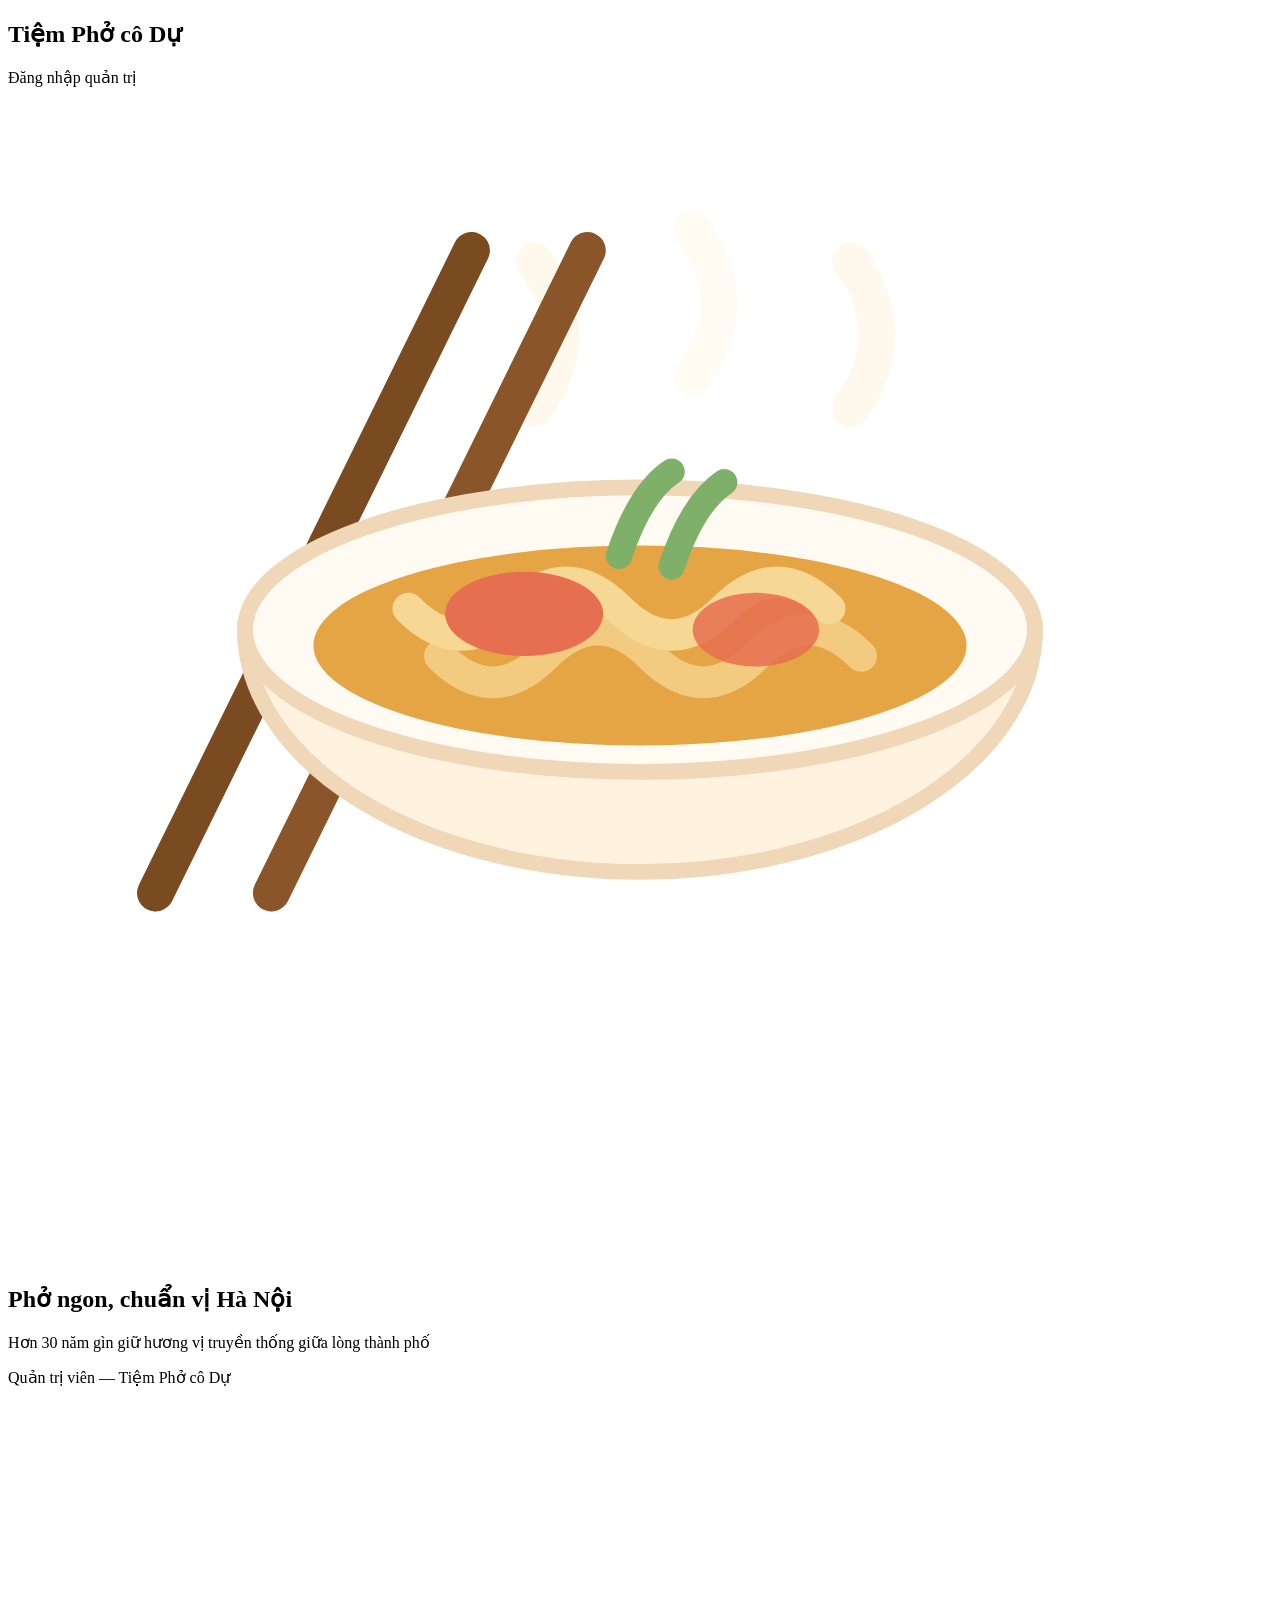
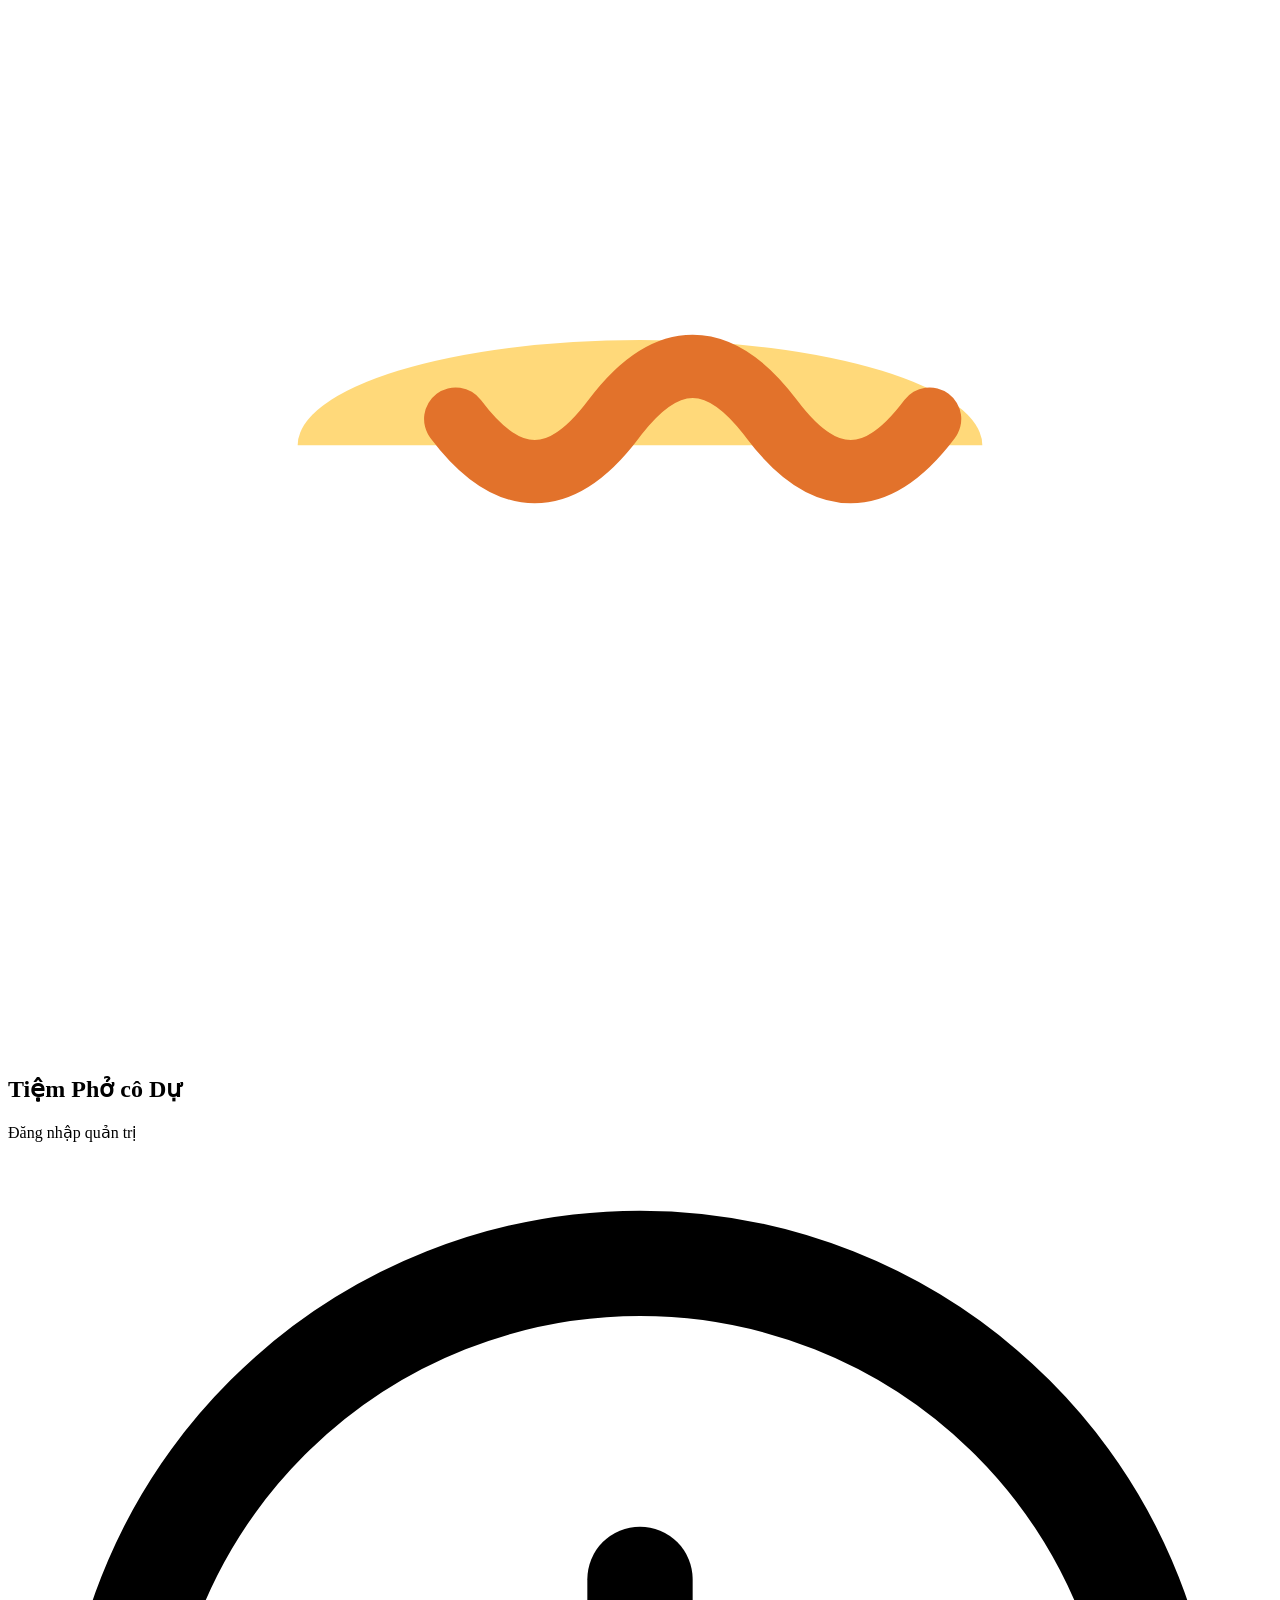
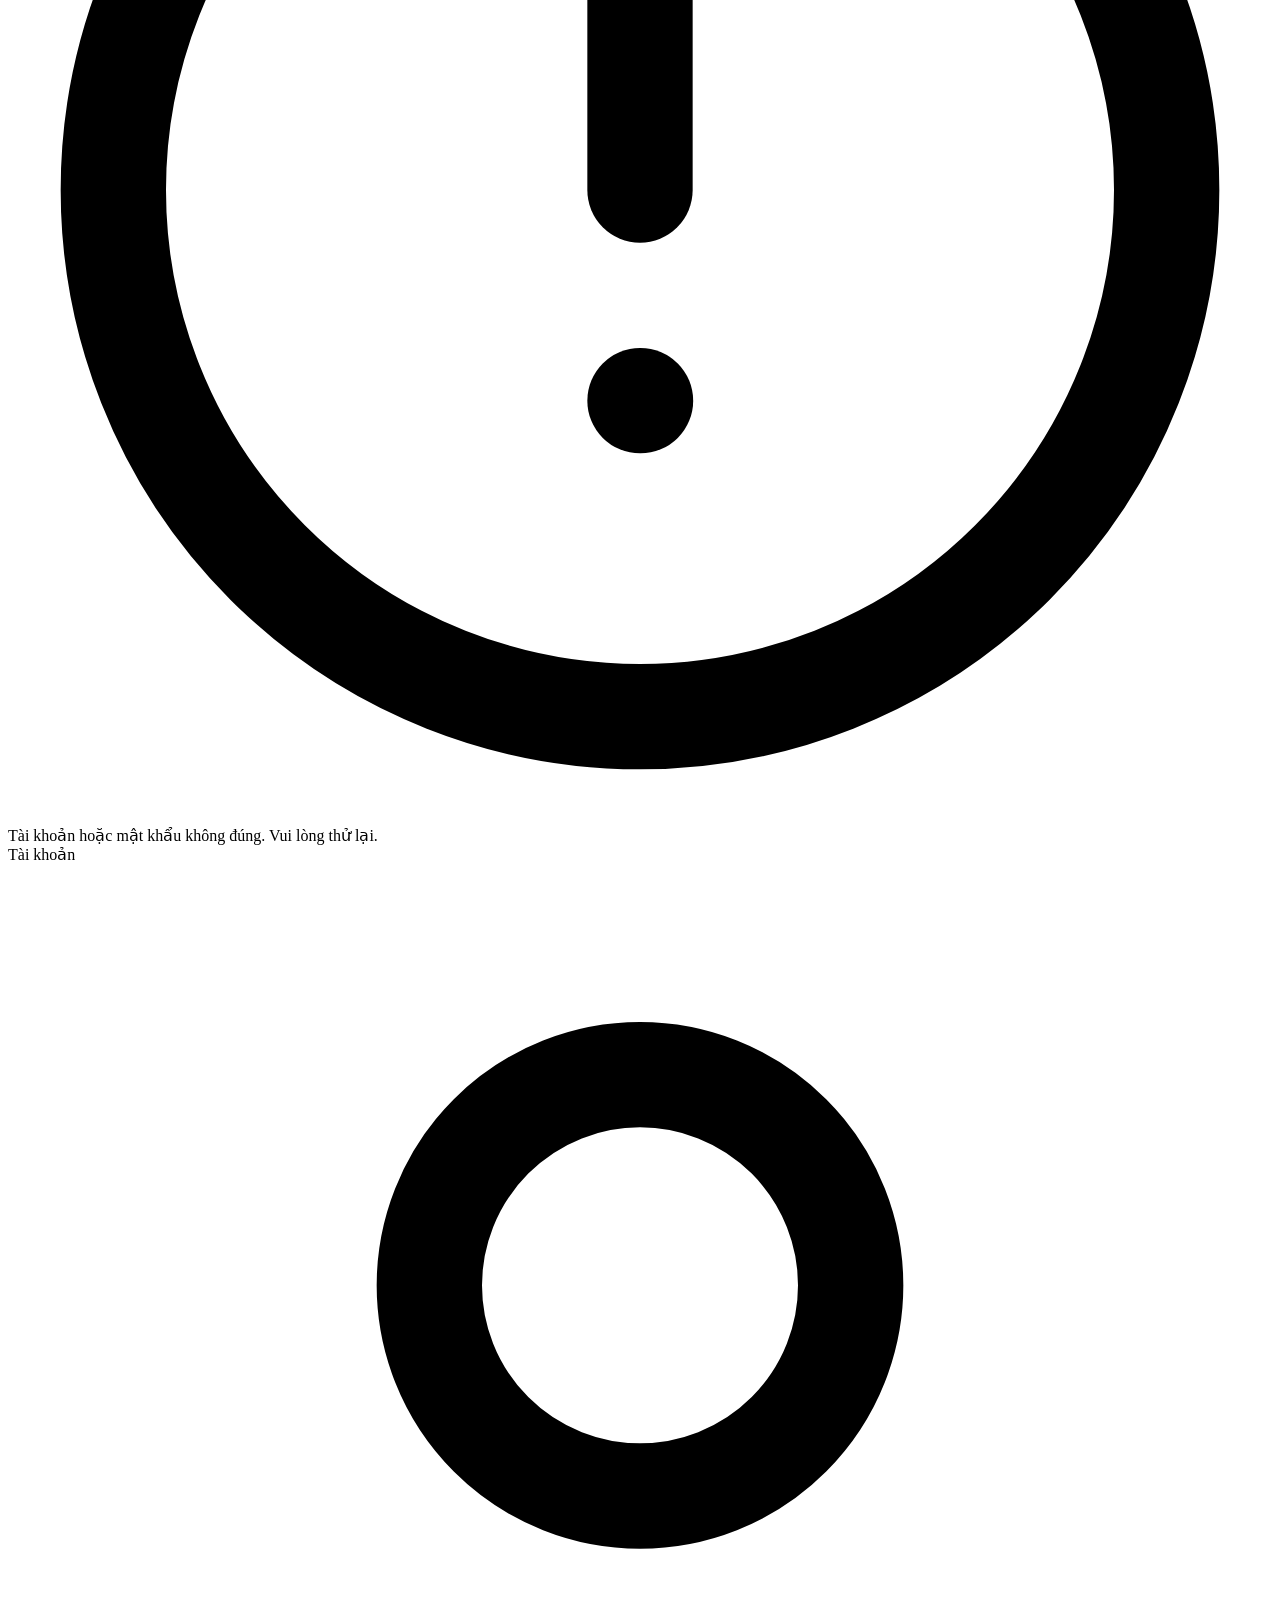
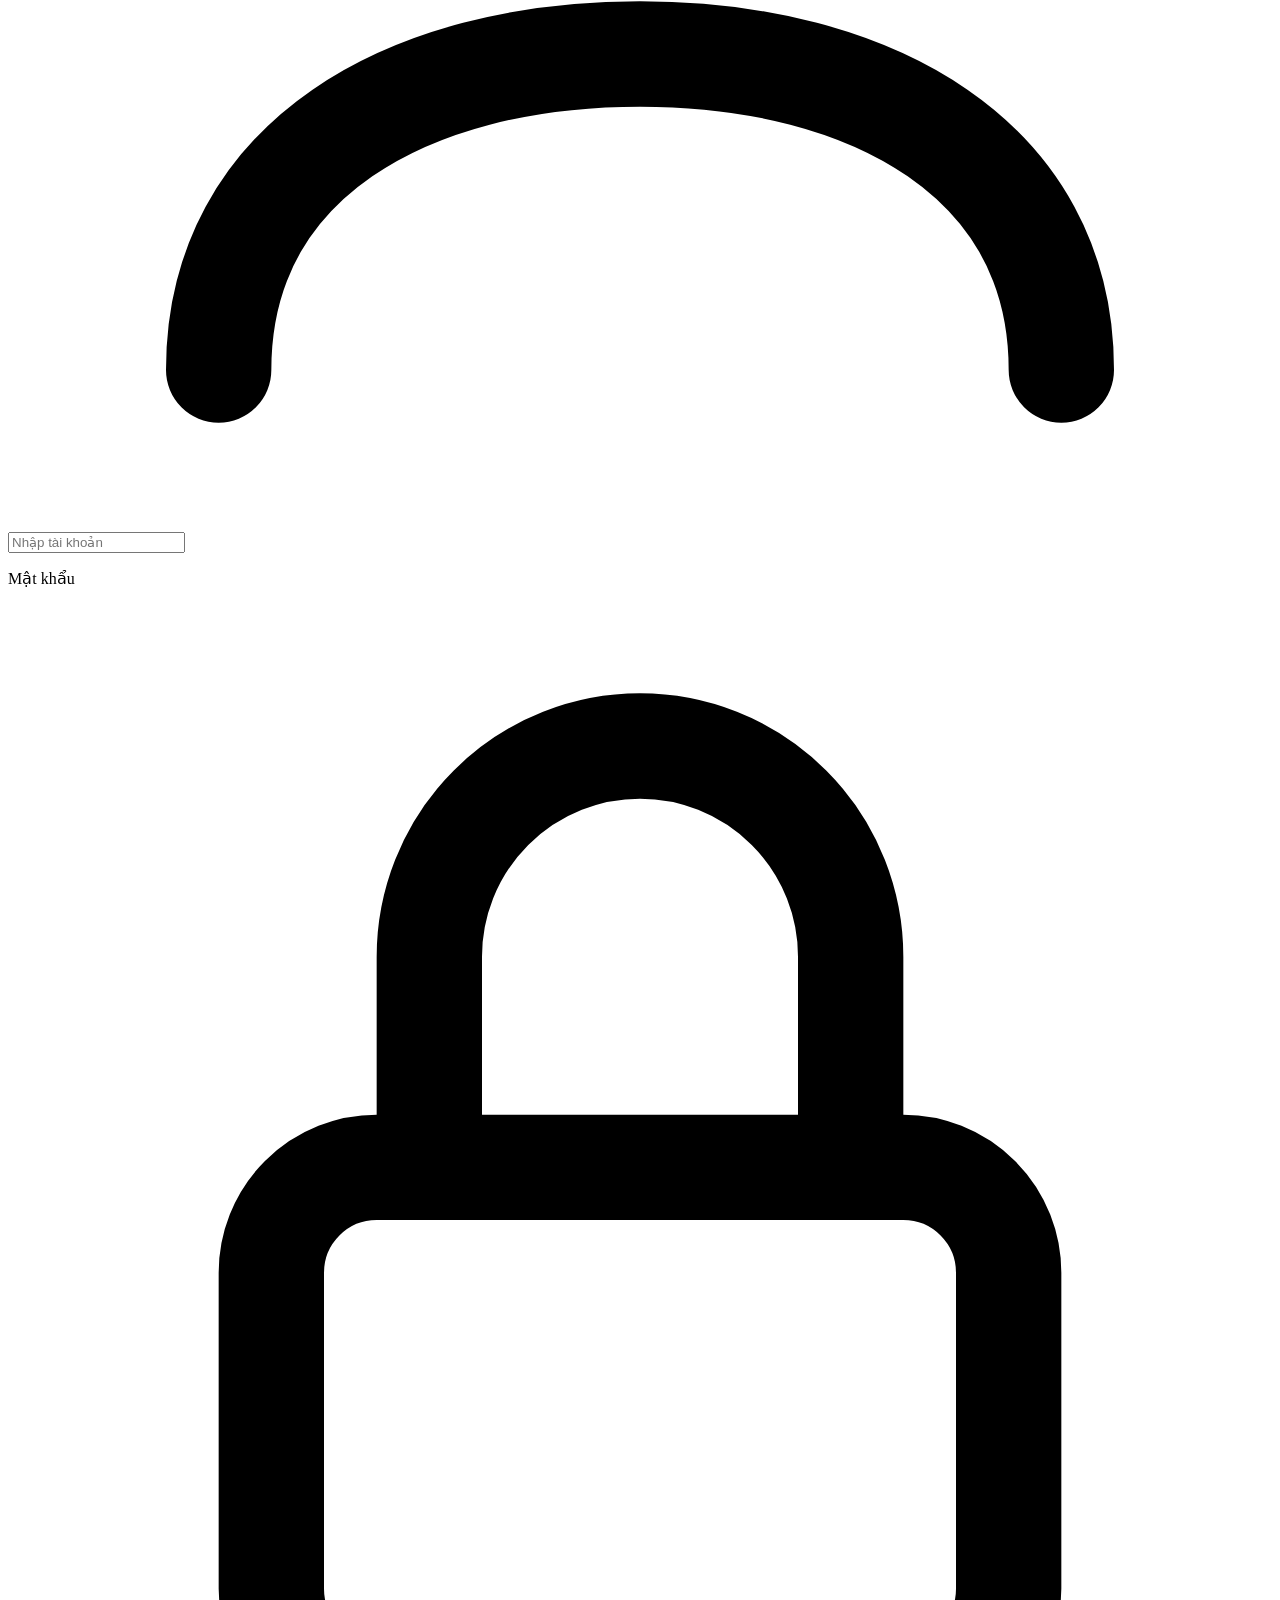
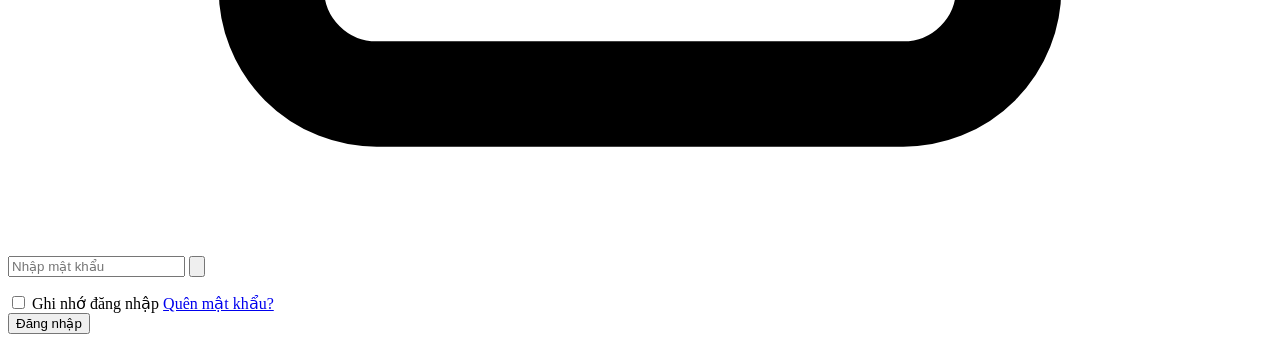
==== src/main/resources/templates/admin/login.html @ c8bd1bef "Initial commit: ilikepho restaurant admin app" ====
<!DOCTYPE html>
<html lang="vi" xmlns:th="http://www.thymeleaf.org">
<head>
    <th:block th:replace="~{fragment/head :: head-common}"></th:block>
    <title>Đăng nhập | Tiệm Phở cô Dự</title>
    <link rel="stylesheet" th:href="@{/css/admin-login.css}">
</head>
<body>
<main class="login-page">

    <!-- ====== Khối trang trí (hero) ====== -->
    <section class="hero" aria-hidden="true">
        <div class="hero-mobile">
            <h2>Tiệm Phở cô Dự</h2>
            <p>Đăng nhập quản trị</p>
        </div>

        <div class="hero-content">
            <div class="hero-bowl-wrap">
                <span class="steam s1"></span>
                <span class="steam s2"></span>
                <span class="steam s3"></span>
                <svg class="hero-bowl" viewBox="0 0 240 220" fill="none" xmlns="http://www.w3.org/2000/svg">
                    <path d="M100 58q10-14 0-28" stroke="#fff7ea" stroke-width="7" stroke-linecap="round" opacity=".85"/>
                    <path d="M130 52q10-14 0-28" stroke="#fff7ea" stroke-width="7" stroke-linecap="round" opacity=".55"/>
                    <path d="M160 58q10-14 0-28" stroke="#fff7ea" stroke-width="7" stroke-linecap="round" opacity=".85"/>
                    <line x1="28" y1="150" x2="88" y2="28" stroke="#7a4a21" stroke-width="7" stroke-linecap="round"/>
                    <line x1="50" y1="150" x2="110" y2="28" stroke="#8a5528" stroke-width="7" stroke-linecap="round"/>
                    <path d="M45 100a75 46 0 0 0 150 0z" fill="#fff3e0" stroke="#f0d7b8" stroke-width="3"/>
                    <ellipse cx="120" cy="100" rx="75" ry="27" fill="#fffaf2" stroke="#f0d7b8" stroke-width="3"/>
                    <ellipse cx="120" cy="103" rx="62" ry="19" fill="#e5a544"/>
                    <path d="M76 96q10 10 20 0t20 0t20 0t20 0" stroke="#f7d794" stroke-width="6" stroke-linecap="round"/>
                    <path d="M82 105q10 10 20 0t20 0t20 0t20 0" stroke="#f7d794" stroke-width="6" stroke-linecap="round" opacity=".75"/>
                    <ellipse cx="98" cy="97" rx="15" ry="8" fill="#e76f51"/>
                    <ellipse cx="142" cy="100" rx="12" ry="7" fill="#e76f51" opacity=".85"/>
                    <path d="M116 86q4-12 10-16" stroke="#7fb069" stroke-width="5" stroke-linecap="round"/>
                    <path d="M126 88q4-12 10-16" stroke="#7fb069" stroke-width="5" stroke-linecap="round"/>
                </svg>
            </div>
            <h2>Phở ngon, chuẩn vị Hà Nội</h2>
            <p>Hơn 30 năm gìn giữ hương vị truyền thống giữa lòng thành phố</p>
        </div>

        <div class="hero-footer">Quản trị viên — Tiệm Phở cô Dự</div>
    </section>

    <!-- ====== Form đăng nhập ====== -->
    <section class="login-main">
        <div class="login-card">
            <div class="brand">
                <span class="brand-badge">
                    <svg viewBox="0 0 48 48" fill="none" xmlns="http://www.w3.org/2000/svg" aria-hidden="true">
                        <path d="M21 10c0-4 3-6 3-6" stroke="#fff" stroke-width="3" stroke-linecap="round"/>
                        <path d="M28 10c0-4 3-6 3-6" stroke="#fff" stroke-width="3" stroke-linecap="round" opacity=".6"/>
                        <path d="M11 25a13 13 0 0 0 26 0z" fill="#fff" opacity=".95"/>
                        <path d="M11 25a13 4 0 0 1 26 0" fill="#ffd97a"/>
                        <path d="M17 24q3 4 6 0t6 0t6 0" stroke="#e2722b" stroke-width="2.4" stroke-linecap="round"/>
                    </svg>
                </span>
                <div class="brand-text">
                    <h1>Tiệm Phở cô Dự</h1>
                    <p>Đăng nhập quản trị</p>
                </div>
            </div>

            <!-- Hiển thị khi đăng nhập sai: /admin/login?error (chuẩn Spring Security) -->
            <div class="alert alert-error" th:if="${param.error}">
                <svg viewBox="0 0 24 24" fill="none" stroke="currentColor" stroke-width="2" stroke-linecap="round" aria-hidden="true">
                    <circle cx="12" cy="12" r="10"/>
                    <path d="M12 8v4"/>
                    <path d="M12 16h.01"/>
                </svg>
                <span>Tài khoản hoặc mật khẩu không đúng. Vui lòng thử lại.</span>
            </div>

            <form class="login-form" data-login-form th:action="@{/admin/login}" th:object="${userLogin}" method="post">
                <div class="field">
                    <label for="username">Tài khoản</label>
                    <div class="input-wrap">
                        <svg class="input-icon" viewBox="0 0 24 24" fill="none" stroke="currentColor" stroke-width="2" stroke-linecap="round" stroke-linejoin="round" aria-hidden="true">
                            <circle cx="12" cy="8" r="4"/>
                            <path d="M4 21c0-4 3.6-6 8-6s8 2 8 6"/>
                        </svg>
                        <input type="text" id="username" name="username" th:field="*{userName}"
                               th:classappend="${#fields.hasErrors('userName')} ? 'is-invalid'"
                               placeholder="Nhập tài khoản" autocomplete="username">
                    </div>
                    <p class="field-error" th:if="${#fields.hasErrors('userName')}" th:errors="*{userName}"></p>
                </div>

                <div class="field">
                    <label for="password">Mật khẩu</label>
                    <div class="input-wrap">
                        <svg class="input-icon" viewBox="0 0 24 24" fill="none" stroke="currentColor" stroke-width="2" stroke-linecap="round" stroke-linejoin="round" aria-hidden="true">
                            <rect x="5" y="11" width="14" height="10" rx="2"/>
                            <path d="M8 11V7a4 4 0 0 1 8 0v4"/>
                        </svg>
                        <input type="password" id="password" name="password" th:field="*{userPassword}"
                               th:classappend="${#fields.hasErrors('userPassword')} ? 'is-invalid'"
                               placeholder="Nhập mật khẩu" autocomplete="current-password">
                        <button type="button" class="trailing" data-toggle-password aria-label="Hiện mật khẩu" aria-pressed="false" tabindex="-1">
                            <svg class="icon-eye" viewBox="0 0 24 24" fill="none" stroke="currentColor" stroke-width="2" stroke-linecap="round" stroke-linejoin="round" aria-hidden="true">
                                <path d="M1 12s4-8 11-8 11 8 11 8-4 8-11 8-11-8-11-8z"/>
                                <circle cx="12" cy="12" r="3"/>
                            </svg>
                            <svg class="icon-eye-off" viewBox="0 0 24 24" fill="none" stroke="currentColor" stroke-width="2" stroke-linecap="round" stroke-linejoin="round" aria-hidden="true" style="display:none">
                                <path d="M17.94 17.94A10.07 10.07 0 0 1 12 20c-7 0-11-8-11-8a18.45 18.45 0 0 1 5.06-5.94"/>
                                <path d="M9.9 4.24A9.12 9.12 0 0 1 12 4c7 0 11 8 11 8a18.5 18.5 0 0 1-2.16 3.19"/>
                                <path d="M14.12 14.12a3 3 0 1 1-4.24-4.24"/>
                                <line x1="1" y1="1" x2="23" y2="23"/>
                            </svg>
                        </button>
                    </div>
                    <p class="field-error" th:if="${#fields.hasErrors('userPassword')}" th:text="${#fields.errors('userPassword')[0]}"></p>
                </div>

                <div class="options">
                    <label class="checkbox">
                        <input type="checkbox" id="rememberMe" name="rememberMe" th:field="*{rememberMe}" value="true">
                        <span>Ghi nhớ đăng nhập</span>
                    </label>
                    <a href="#" class="forgot-link">Quên mật khẩu?</a>
                </div>

                <button type="submit" class="btn btn-primary btn-block btn-login">Đăng nhập</button>
            </form>
        </div>
    </section>
</main>

<script th:src="@{/js/admin-login.js}" src="/js/admin-login.js"></script>
</body>
</html>
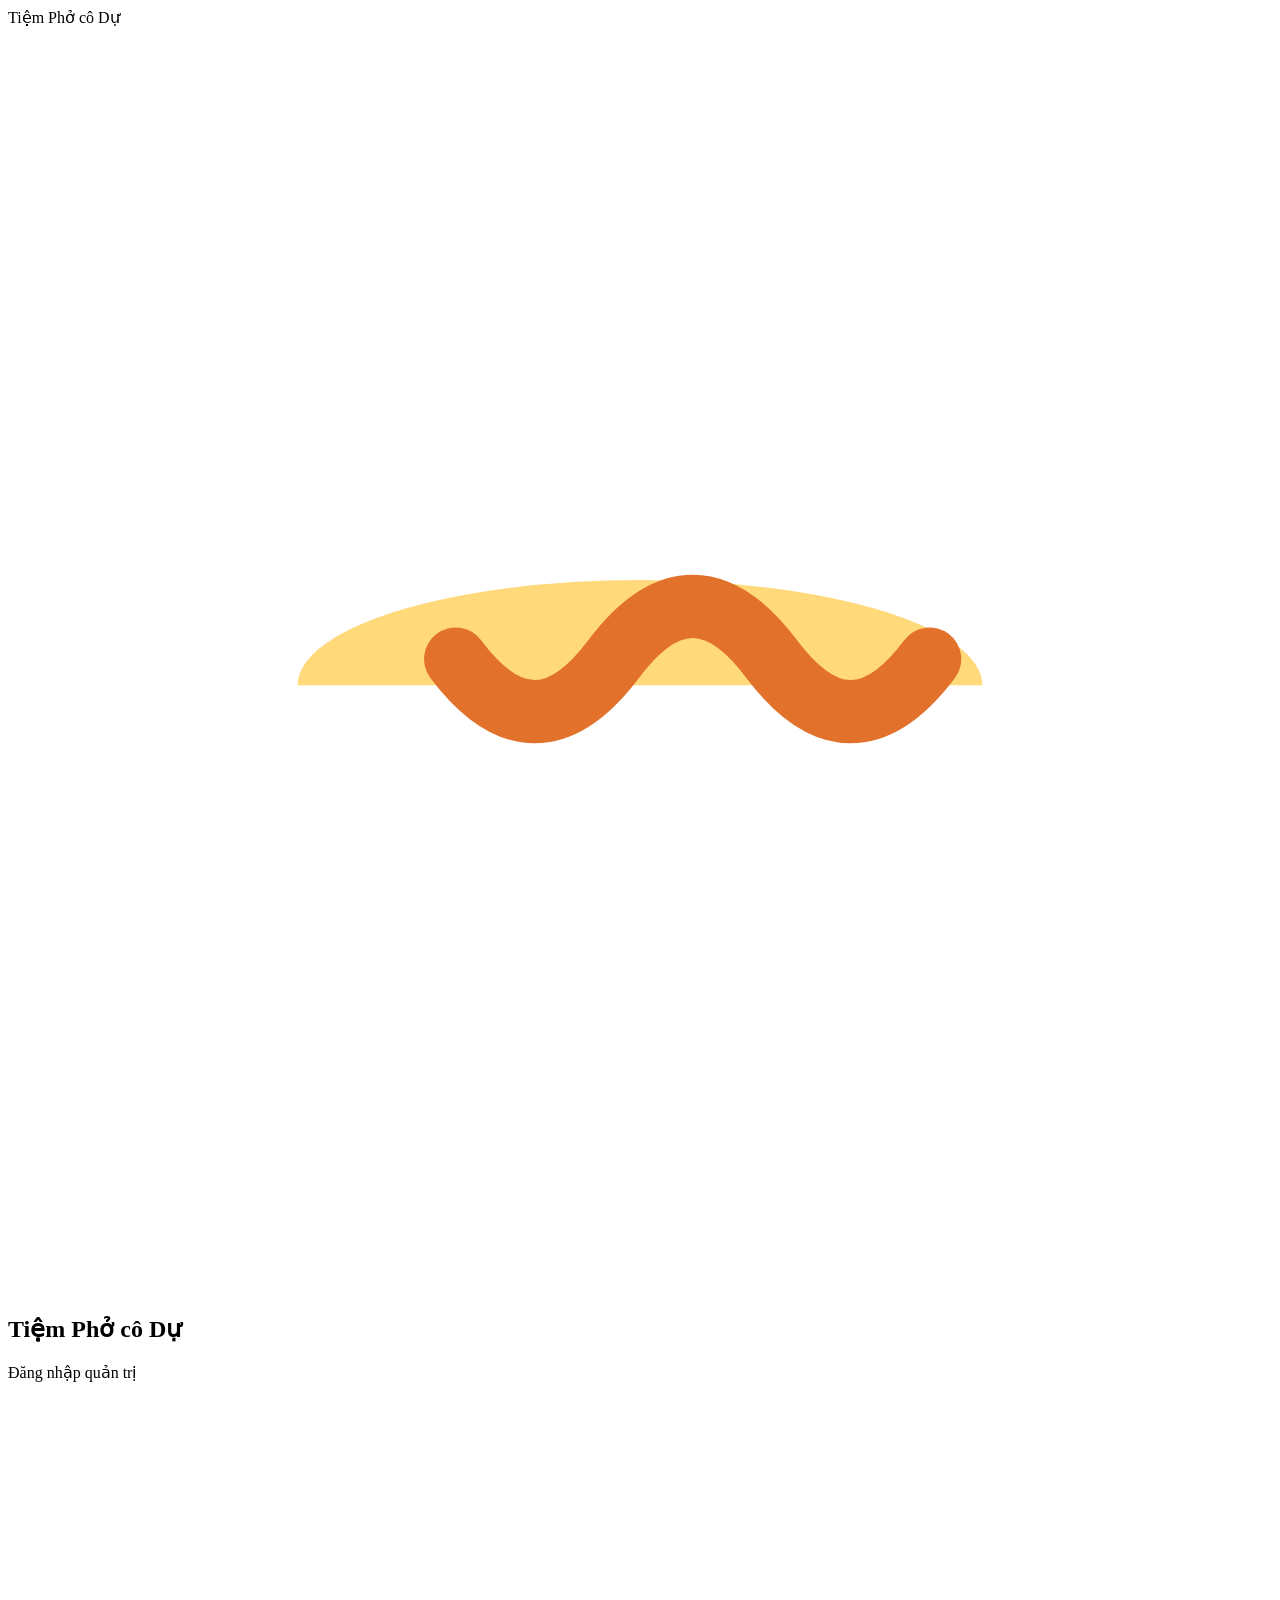
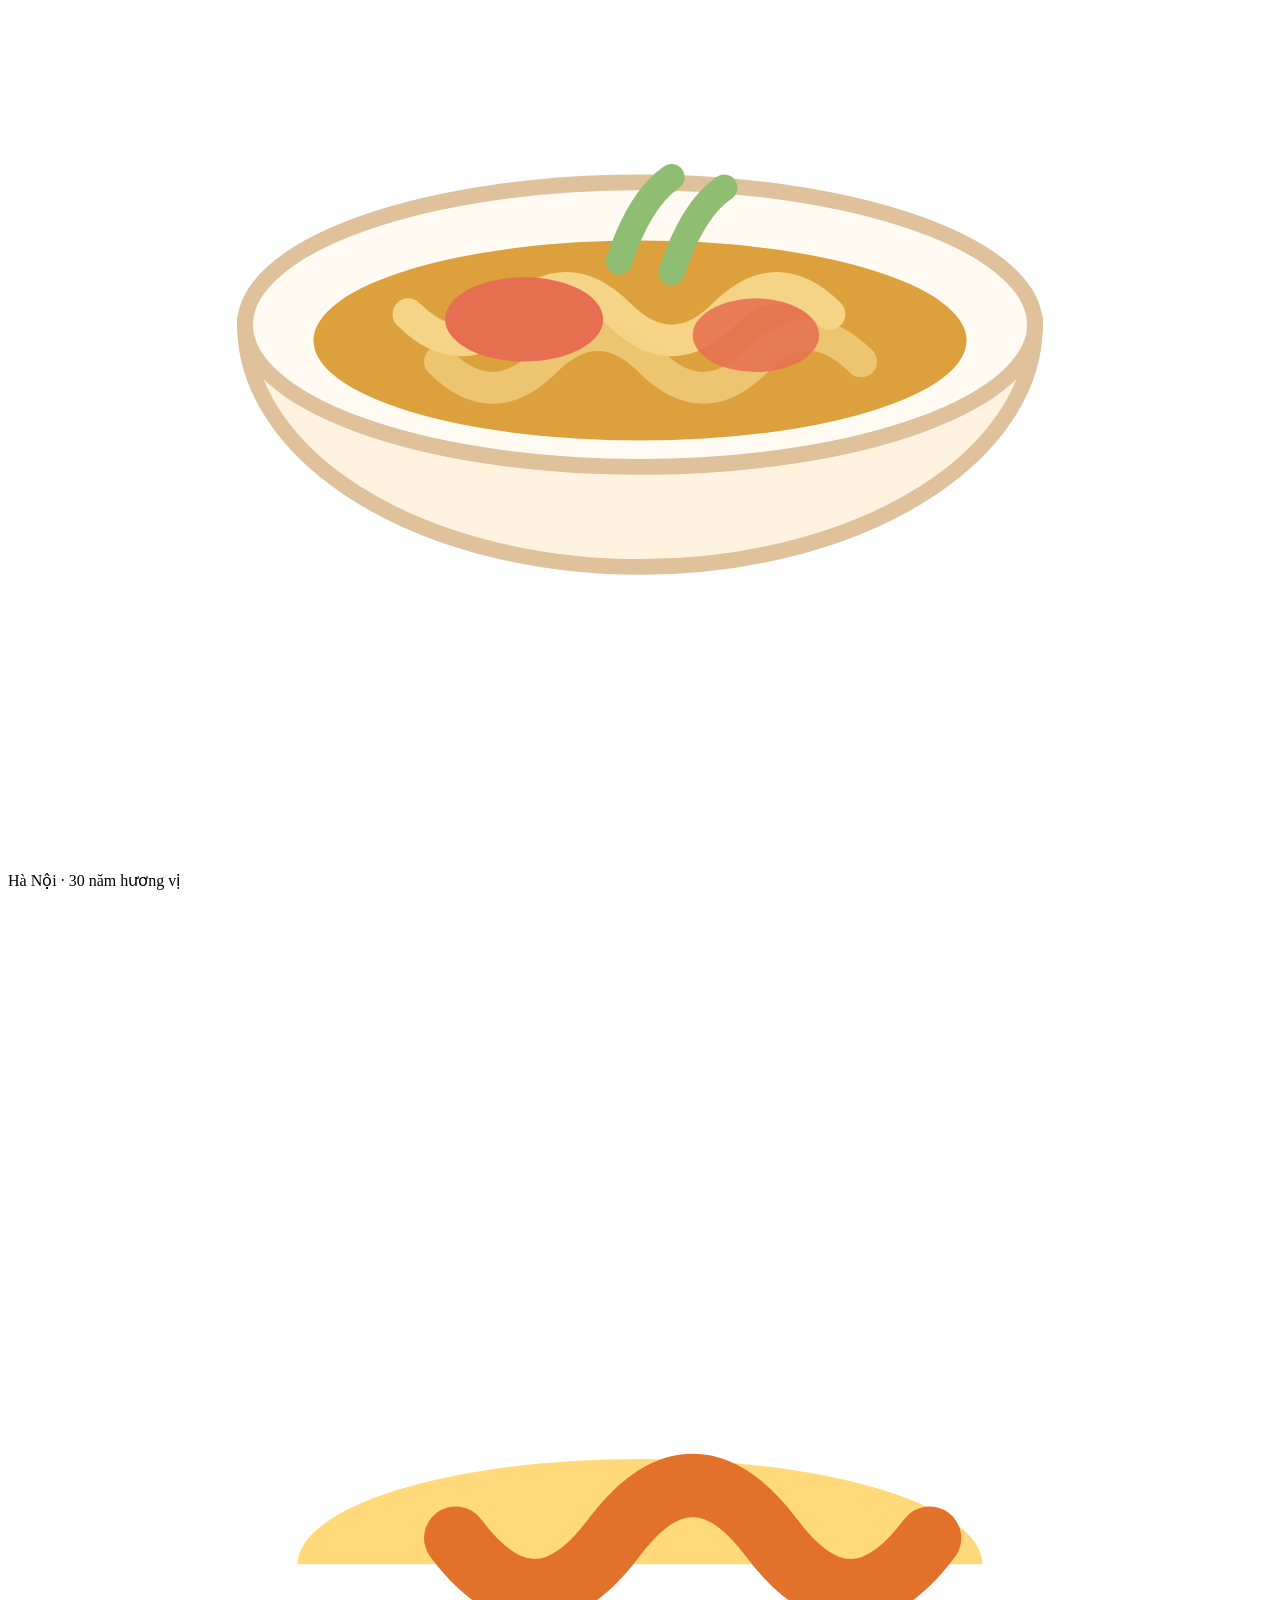
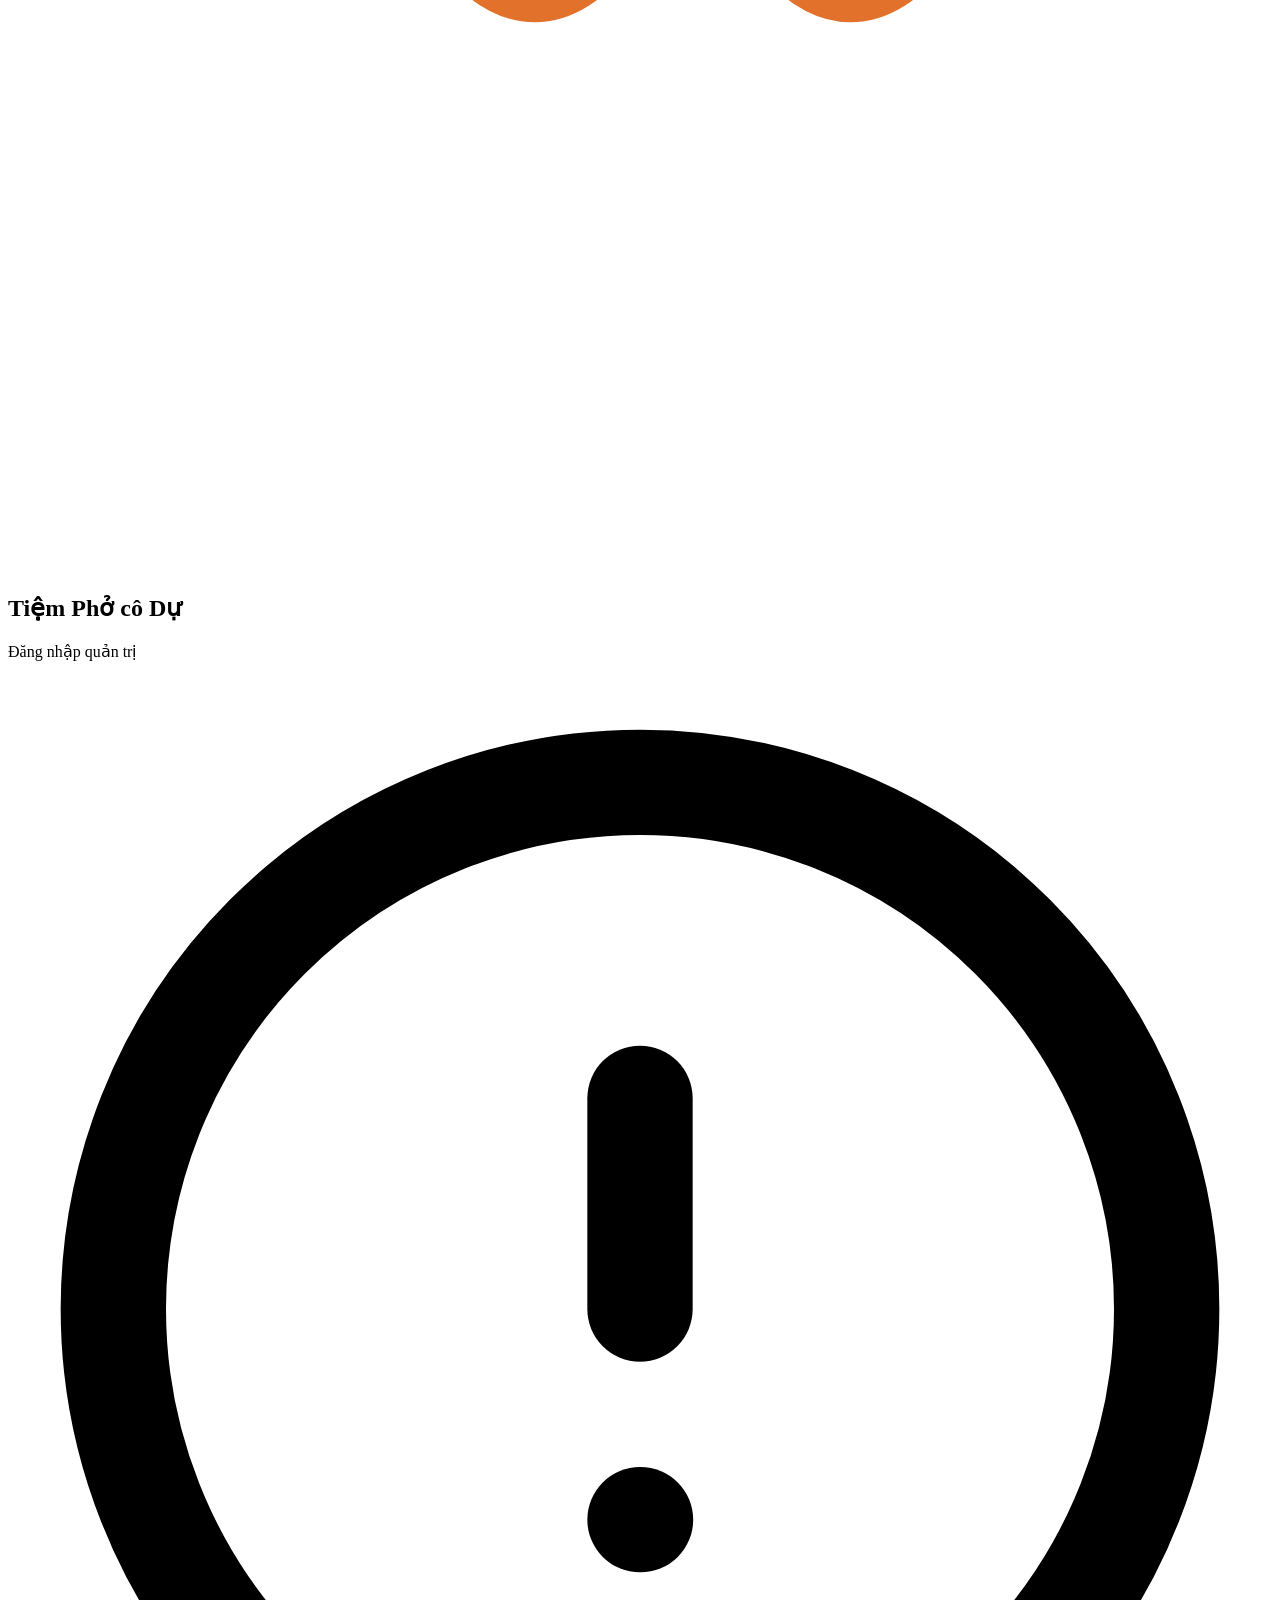
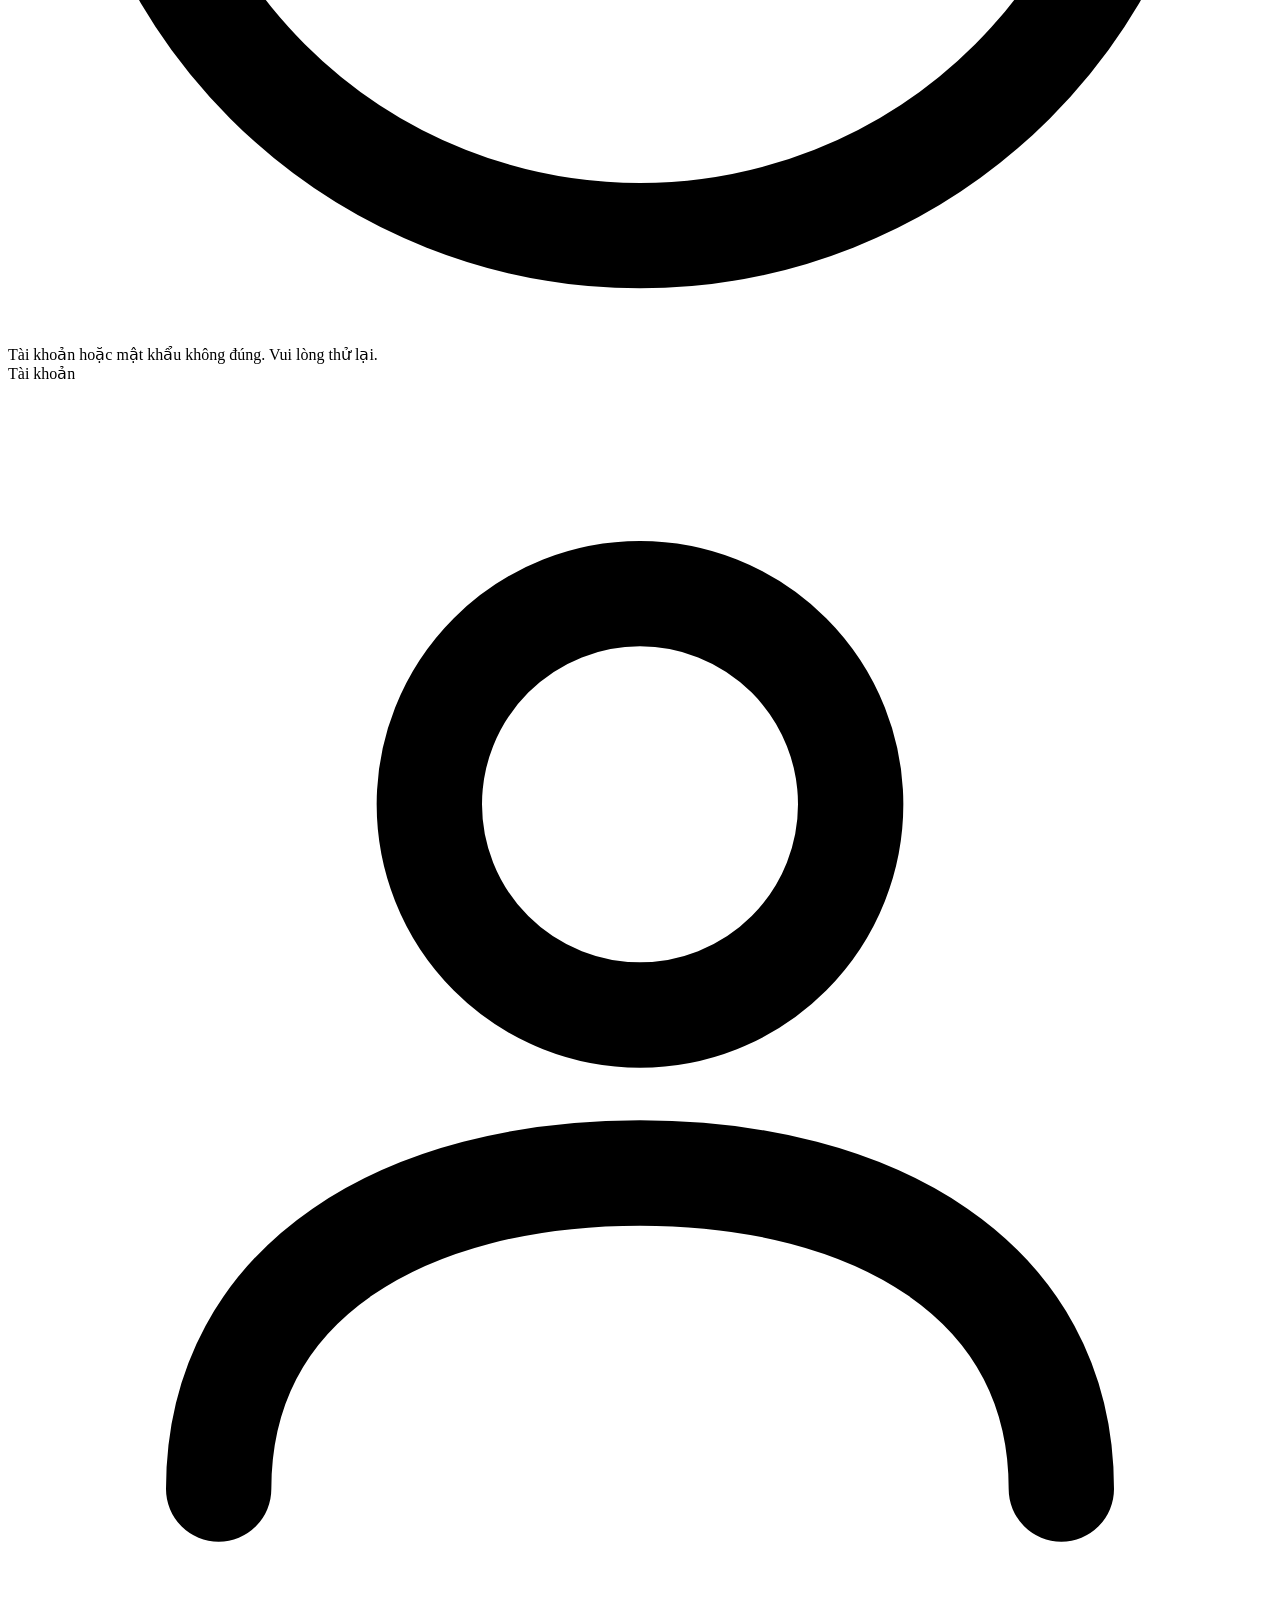
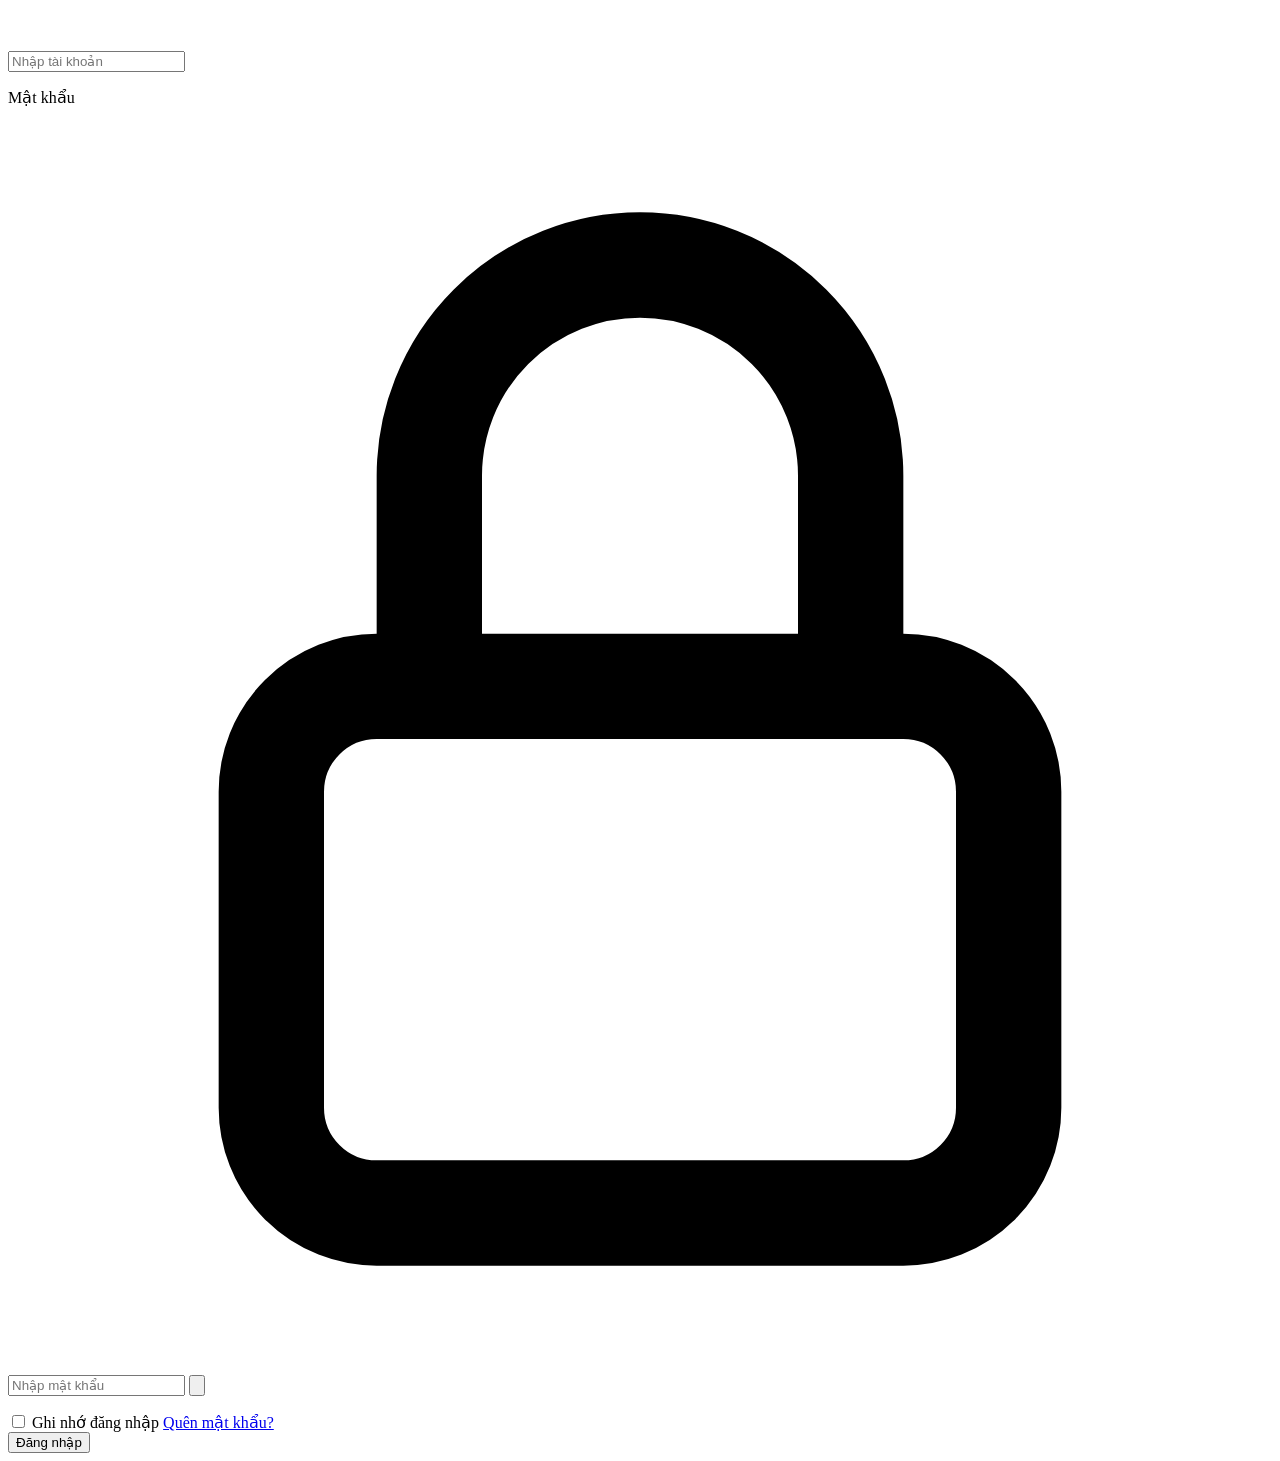
==== commit 5835eb76: "Polish admin login page and add security/product docs - Redesign admin login HTML/CSS - Add PRODUCT." ====
--- a/src/main/resources/templates/admin/login.html
+++ b/src/main/resources/templates/admin/login.html
@@ -8,48 +8,52 @@
 <body>
 <main class="login-page">
 
-    <!-- ====== Khối trang trí (hero) ====== -->
-    <section class="hero" aria-hidden="true">
-        <div class="hero-mobile">
-            <h2>Tiệm Phở cô Dự</h2>
-            <p>Đăng nhập quản trị</p>
+    <!-- ===== Mảng tối: tĩnh vật nước dùng ===== -->
+    <section class="scene">
+        <span class="scene-seal" aria-hidden="true">Tiệm Phở cô Dự</span>
+
+        <div class="scene-lockup">
+            <span class="brand-badge" aria-hidden="true">
+                <svg viewBox="0 0 48 48" fill="none" xmlns="http://www.w3.org/2000/svg">
+                    <path d="M21 10c0-4 3-6 3-6" stroke="#fff" stroke-width="3" stroke-linecap="round"/>
+                    <path d="M28 10c0-4 3-6 3-6" stroke="#fff" stroke-width="3" stroke-linecap="round" opacity=".6"/>
+                    <path d="M11 25a13 13 0 0 0 26 0z" fill="#fff" opacity=".95"/>
+                    <path d="M11 25a13 4 0 0 1 26 0" fill="#ffd97a"/>
+                    <path d="M17 24q3 4 6 0t6 0t6 0" stroke="#e2722b" stroke-width="2.4" stroke-linecap="round"/>
+                </svg>
+            </span>
+            <div class="lockup-text">
+                <h1 class="scene-title">Tiệm Phở cô Dự</h1>
+                <p class="scene-sub">Đăng nhập quản trị</p>
+            </div>
         </div>
 
-        <div class="hero-content">
-            <div class="hero-bowl-wrap">
-                <span class="steam s1"></span>
-                <span class="steam s2"></span>
-                <span class="steam s3"></span>
-                <svg class="hero-bowl" viewBox="0 0 240 220" fill="none" xmlns="http://www.w3.org/2000/svg">
-                    <path d="M100 58q10-14 0-28" stroke="#fff7ea" stroke-width="7" stroke-linecap="round" opacity=".85"/>
-                    <path d="M130 52q10-14 0-28" stroke="#fff7ea" stroke-width="7" stroke-linecap="round" opacity=".55"/>
-                    <path d="M160 58q10-14 0-28" stroke="#fff7ea" stroke-width="7" stroke-linecap="round" opacity=".85"/>
-                    <line x1="28" y1="150" x2="88" y2="28" stroke="#7a4a21" stroke-width="7" stroke-linecap="round"/>
-                    <line x1="50" y1="150" x2="110" y2="28" stroke="#8a5528" stroke-width="7" stroke-linecap="round"/>
-                    <path d="M45 100a75 46 0 0 0 150 0z" fill="#fff3e0" stroke="#f0d7b8" stroke-width="3"/>
-                    <ellipse cx="120" cy="100" rx="75" ry="27" fill="#fffaf2" stroke="#f0d7b8" stroke-width="3"/>
-                    <ellipse cx="120" cy="103" rx="62" ry="19" fill="#e5a544"/>
-                    <path d="M76 96q10 10 20 0t20 0t20 0t20 0" stroke="#f7d794" stroke-width="6" stroke-linecap="round"/>
-                    <path d="M82 105q10 10 20 0t20 0t20 0t20 0" stroke="#f7d794" stroke-width="6" stroke-linecap="round" opacity=".75"/>
-                    <ellipse cx="98" cy="97" rx="15" ry="8" fill="#e76f51"/>
-                    <ellipse cx="142" cy="100" rx="12" ry="7" fill="#e76f51" opacity=".85"/>
-                    <path d="M116 86q4-12 10-16" stroke="#7fb069" stroke-width="5" stroke-linecap="round"/>
-                    <path d="M126 88q4-12 10-16" stroke="#7fb069" stroke-width="5" stroke-linecap="round"/>
-                </svg>
-            </div>
-            <h2>Phở ngon, chuẩn vị Hà Nội</h2>
-            <p>Hơn 30 năm gìn giữ hương vị truyền thống giữa lòng thành phố</p>
+        <div class="scene-still" aria-hidden="true">
+            <span class="steam s1"></span>
+            <span class="steam s2"></span>
+            <span class="steam s3"></span>
+            <svg class="bowl" viewBox="0 0 240 200" fill="none" xmlns="http://www.w3.org/2000/svg">
+                <path d="M45 100a75 46 0 0 0 150 0z" fill="#fff3e0" stroke="#dfc19b" stroke-width="3"/>
+                <ellipse cx="120" cy="100" rx="75" ry="27" fill="#fffaf2" stroke="#dfc19b" stroke-width="3"/>
+                <ellipse cx="120" cy="103" rx="62" ry="19" fill="#dca03c"/>
+                <path d="M76 98q10 10 20 0t20 0t20 0t20 0" stroke="#f5d387" stroke-width="6" stroke-linecap="round"/>
+                <path d="M82 107q10 10 20 0t20 0t20 0t20 0" stroke="#f5d387" stroke-width="6" stroke-linecap="round" opacity=".7"/>
+                <ellipse cx="98" cy="99" rx="15" ry="8" fill="#e76f51"/>
+                <ellipse cx="142" cy="102" rx="12" ry="7" fill="#e76f51" opacity=".85"/>
+                <path d="M116 88q4-12 10-16" stroke="#8fbd72" stroke-width="5" stroke-linecap="round"/>
+                <path d="M126 90q4-12 10-16" stroke="#8fbd72" stroke-width="5" stroke-linecap="round"/>
+            </svg>
         </div>
 
-        <div class="hero-footer">Quản trị viên — Tiệm Phở cô Dự</div>
+        <p class="scene-caption" aria-hidden="true">Hà Nội · 30 năm hương vị</p>
     </section>
 
-    <!-- ====== Form đăng nhập ====== -->
-    <section class="login-main">
+    <!-- ===== Mảng sáng: form đăng nhập ===== -->
+    <section class="login-side">
         <div class="login-card">
-            <div class="brand">
-                <span class="brand-badge">
-                    <svg viewBox="0 0 48 48" fill="none" xmlns="http://www.w3.org/2000/svg" aria-hidden="true">
+            <header class="brand">
+                <span class="brand-badge" aria-hidden="true">
+                    <svg viewBox="0 0 48 48" fill="none" xmlns="http://www.w3.org/2000/svg">
                         <path d="M21 10c0-4 3-6 3-6" stroke="#fff" stroke-width="3" stroke-linecap="round"/>
                         <path d="M28 10c0-4 3-6 3-6" stroke="#fff" stroke-width="3" stroke-linecap="round" opacity=".6"/>
                         <path d="M11 25a13 13 0 0 0 26 0z" fill="#fff" opacity=".95"/>
@@ -61,7 +65,8 @@
                     <h1>Tiệm Phở cô Dự</h1>
                     <p>Đăng nhập quản trị</p>
                 </div>
-            </div>
+            </header>
+            <span class="brand-rule" aria-hidden="true"></span>
 
             <!-- Hiển thị khi đăng nhập sai: /admin/login?error (chuẩn Spring Security) -->
             <div class="alert alert-error" th:if="${param.error}">
